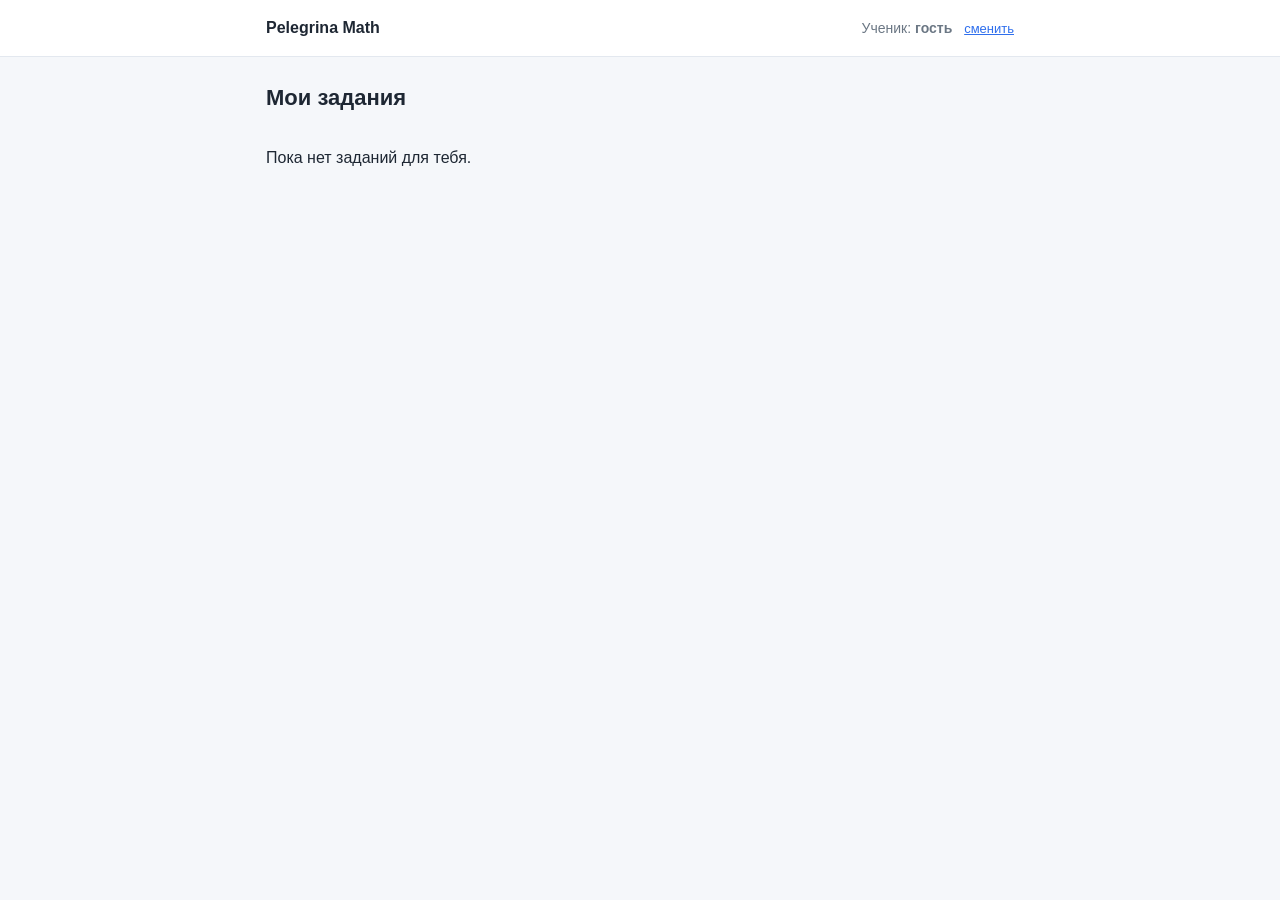
==== index.html @ 8d089a4f "Pelegrina Math: платформа ДЗ по математике Статический сайт под GitHub Pages: задания с дедлайнами, " ====
<!DOCTYPE html>
<html lang="ru">
<head>
  <meta charset="utf-8">
  <meta name="viewport" content="width=device-width, initial-scale=1">
  <title>Pelegrina Math</title>
  <link rel="stylesheet" href="css/style.css">
</head>
<body>
  <header class="topbar">
    <div class="wrap">
      <span class="logo">Pelegrina Math</span>
      <span class="user">Ученик: <b id="student-name">…</b>
        <a href="#" id="logout" class="logout">сменить</a>
      </span>
    </div>
  </header>

  <main class="wrap">
    <h1>Мои задания</h1>
    <div id="admin-bar" class="admin-bar hidden">
      <span>Режим учителя: видны задания всех учеников.</span>
      <a id="stats-link" class="stats-link hidden" href="#" target="_blank" rel="noopener">Открыть статистику ↗</a>
    </div>
    <div id="assignments" class="assignments">Загрузка…</div>
  </main>

  <script src="js/config.js"></script>
  <script src="js/check.js"></script>
  <script src="js/stats.js"></script>
  <script src="js/app.js"></script>
  <script>
    document.getElementById("logout").addEventListener("click", e => {
      e.preventDefault();
      localStorage.removeItem("student");
      location.reload();
    });
    renderIndex();
  </script>
</body>
</html>
---- css/style.css ----
:root {
  --bg: #f5f7fa;
  --card: #ffffff;
  --ink: #1e2733;
  --muted: #6b7784;
  --accent: #2f6fed;
  --green: #1f9d55;
  --red: #d64545;
  --amber: #c98a00;
  --line: #e3e8ef;
}

* { box-sizing: border-box; }
body {
  margin: 0;
  font-family: -apple-system, "Segoe UI", Roboto, Arial, sans-serif;
  background: var(--bg);
  color: var(--ink);
  line-height: 1.5;
  -webkit-text-size-adjust: 100%;
}
button, .card, a { -webkit-tap-highlight-color: rgba(47,111,237,.15); }
.wrap { max-width: 780px; margin: 0 auto; padding: 0 16px; }

.topbar { background: var(--card); border-bottom: 1px solid var(--line); }
.topbar .wrap { display: flex; justify-content: space-between; align-items: center; height: 56px; }
.logo { font-weight: 600; color: var(--ink); text-decoration: none; }
.logo.back { color: var(--accent); }
.user { color: var(--muted); font-size: 14px; }
.logout { color: var(--accent); margin-left: 8px; font-size: 13px; }

h1 { font-size: 22px; margin: 24px 0 8px; }

.admin-bar {
  display: flex; justify-content: space-between; align-items: center; gap: 12px;
  flex-wrap: wrap; margin-top: 14px; padding: 10px 14px;
  background: #fff4e0; border: 1px solid #f0d9a8; border-radius: 10px;
  color: #8a6100; font-size: 14px;
}
.admin-bar.hidden { display: none; }
.stats-link {
  color: #fff; background: var(--amber); padding: 6px 14px;
  border-radius: 8px; text-decoration: none; font-weight: 600; white-space: nowrap;
}
.stats-link.hidden { display: none; }

.assignments { display: flex; flex-direction: column; gap: 12px; margin-top: 16px; }
.card {
  display: block; background: var(--card); border: 1px solid var(--line);
  border-left: 4px solid var(--accent); border-radius: 10px;
  padding: 14px 16px; text-decoration: none; color: inherit;
  transition: box-shadow .15s;
}
.card:hover { box-shadow: 0 3px 12px rgba(0,0,0,.07); }
.card.status-done { border-left-color: var(--green); }
.card.status-overdue { border-left-color: var(--red); }
.card-head { display: flex; justify-content: space-between; align-items: center; gap: 10px; }
.card-title { font-weight: 600; }
.card-meta { display: flex; gap: 18px; color: var(--muted); font-size: 13px; margin-top: 6px; flex-wrap: wrap; }

.badge { font-size: 12px; padding: 2px 10px; border-radius: 999px; white-space: nowrap; }
.badge.status-open { background: #e8f0ff; color: var(--accent); }
.badge.status-done { background: #e4f6ec; color: var(--green); }
.badge.status-overdue { background: #fbe6e6; color: var(--red); }

.deadline { color: var(--amber); font-size: 14px; margin: 0 0 4px; }
.intro { color: var(--muted); margin: 0 0 20px; }

.problem {
  background: var(--card); border: 1px solid var(--line); border-radius: 10px;
  padding: 16px; margin-bottom: 14px;
}
.problem.solved { border-color: #bfe6cd; background: #f6fdf9; }
.problem-head { font-weight: 600; margin-bottom: 8px; }
.tag { color: var(--muted); font-weight: 400; font-size: 13px; margin-left: 6px; }
.problem-statement { margin-bottom: 10px; }
.problem-img { max-width: 100%; border: 1px solid var(--line); border-radius: 8px; margin: 8px 0; }

.answer-row { display: flex; align-items: center; gap: 10px; flex-wrap: wrap; }
.answer-input {
  width: 160px; padding: 9px 12px; font-size: 16px;
  border: 1px solid var(--line); border-radius: 8px;
}
.answer-input:focus { outline: none; border-color: var(--accent); }
.check-btn {
  padding: 8px 16px; font-size: 15px; background: var(--accent); color: #fff;
  border: none; border-radius: 8px; cursor: pointer;
}
.check-btn:disabled { background: #a9bde8; cursor: default; }
.feedback { font-size: 14px; }
.feedback.ok { color: var(--green); }
.feedback.bad { color: var(--red); }

/* Кнопка "Закончить" и поздравление */
.finish-wrap { text-align: center; margin: 24px 0 40px; }
.finish-btn {
  padding: 12px 28px; font-size: 16px; font-weight: 600;
  background: var(--green); color: #fff; border: none;
  border-radius: 10px; cursor: pointer;
}
.finish-btn:disabled { background: #9fd3b3; cursor: not-allowed; }
.finish-hint { margin-top: 8px; font-size: 13px; color: var(--muted); }

.celebration.hidden { display: none; }
.celebration {
  margin-top: 22px; padding: 28px 20px;
  background: linear-gradient(135deg, #fff7e6, #eaf6ff);
  border: 1px solid var(--line); border-radius: 16px;
  animation: pop .35s ease;
}
.celebration-emoji { font-size: 52px; line-height: 1.2; letter-spacing: 6px; animation: bounce .6s ease; }
.celebration-text { font-size: 26px; font-weight: 700; margin-top: 10px; color: var(--ink); }
.celebration-sub { font-size: 15px; color: var(--muted); margin-top: 6px; }

@keyframes pop { from { transform: scale(.9); opacity: 0; } to { transform: scale(1); opacity: 1; } }
@keyframes bounce {
  0% { transform: translateY(0); } 30% { transform: translateY(-14px); }
  60% { transform: translateY(0); } 80% { transform: translateY(-6px); } 100% { transform: translateY(0); }
}

/* ===== Мобильные экраны ===== */
@media (max-width: 560px) {
  .wrap { padding: 0 12px; }
  h1 { font-size: 20px; margin: 18px 0 8px; }

  /* Шапка: логотип и ученик не должны налезать друг на друга */
  .topbar .wrap { height: auto; min-height: 52px; padding: 8px 0; gap: 8px; }
  .logo { font-size: 16px; }
  .user { font-size: 13px; }

  /* Поле ответа тянется на всю ширину, кнопка под ним */
  .answer-row { gap: 8px; }
  .answer-input { flex: 1 1 auto; width: auto; min-width: 0; }
  .check-btn { flex: 0 0 auto; padding: 10px 18px; }
  .feedback { flex-basis: 100%; }

  .problem { padding: 14px; }
  .card-meta { gap: 4px 14px; }

  /* "Закончить" во всю ширину — удобнее пальцем */
  .finish-btn { width: 100%; padding: 14px; font-size: 17px; }

  .celebration { padding: 22px 16px; }
  .celebration-emoji { font-size: 44px; letter-spacing: 4px; }
  .celebration-text { font-size: 22px; }

  /* Кнопка статистики у админа на всю ширину */
  .stats-link { flex: 1 1 100%; text-align: center; }
}
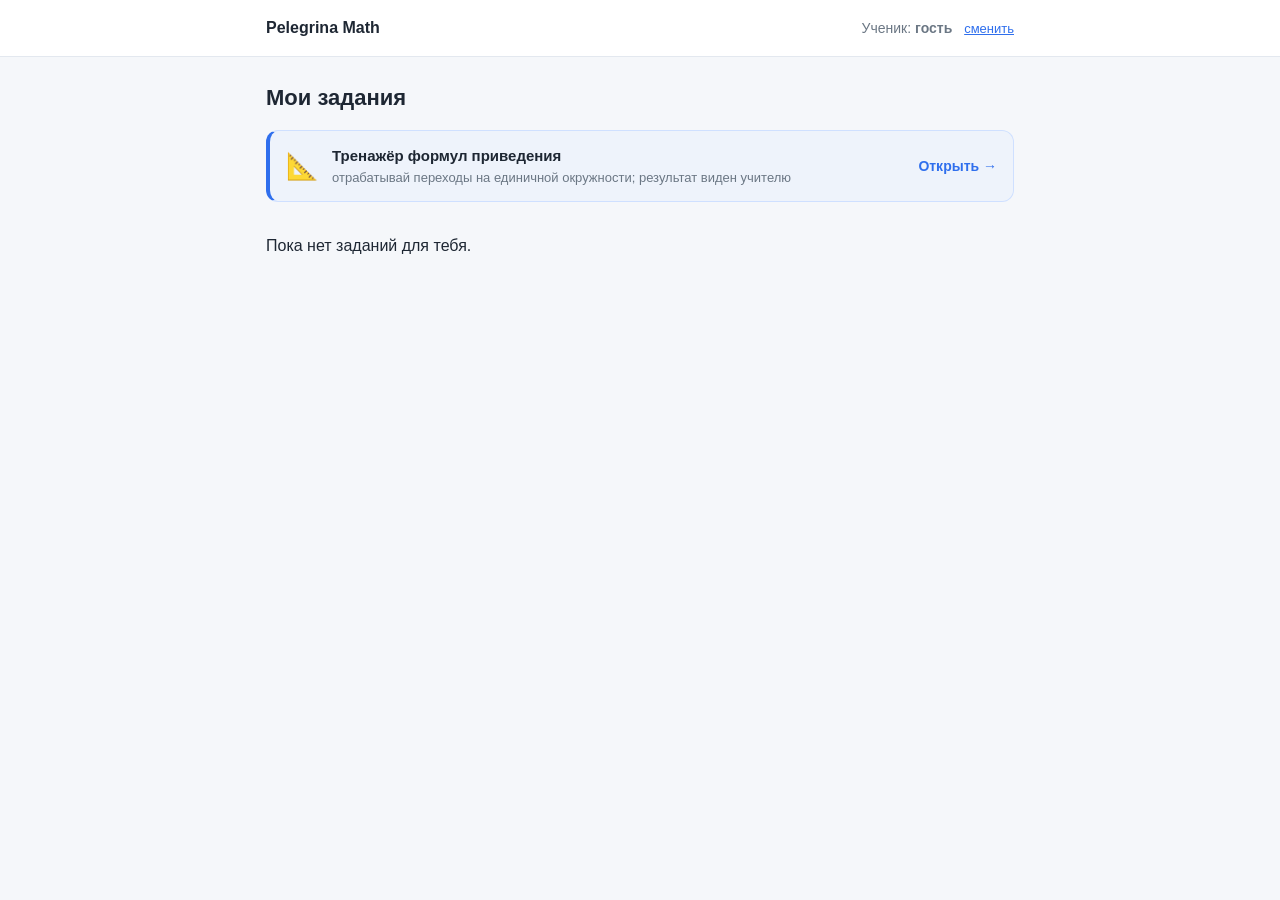
==== commit de5490b1: "Add ДЗ №3 (тригонометрия) and reduction-formula trainer - ДЗ №3: 9 задач №7 (5 приведение + 4 двойно" ====
--- a/index.html
+++ b/index.html
@@ -22,6 +22,14 @@
       <span>Режим учителя: видны задания всех учеников.</span>
       <a id="stats-link" class="stats-link hidden" href="#" target="_blank" rel="noopener">Открыть статистику ↗</a>
     </div>
+    <a class="trainer-link" href="trainer.html">
+      <span class="tl-ico">📐</span>
+      <span class="tl-txt">
+        <b>Тренажёр формул приведения</b>
+        <small>отрабатывай переходы на единичной окружности; результат виден учителю</small>
+      </span>
+      <span class="tl-go">Открыть →</span>
+    </a>
     <div id="assignments" class="assignments">Загрузка…</div>
   </main>
 
--- a/css/style.css
+++ b/css/style.css
@@ -91,6 +91,17 @@
 .feedback.ok { color: var(--green); }
 .feedback.bad { color: var(--red); }
 
+/* Письменные задачи */
+.written-note {
+  background: #fff4e0; border: 1px solid #f0d9a8; color: #8a6100;
+  border-radius: 8px; padding: 8px 12px; margin: 4px 0 10px; font-size: 14px;
+}
+.written-btn {
+  padding: 9px 16px; font-size: 15px; font-weight: 600;
+  background: var(--amber); color: #fff; border: none; border-radius: 8px; cursor: pointer;
+}
+.written-btn:disabled { background: #dcc38a; cursor: default; }
+
 /* Кнопка "Закончить" и поздравление */
 .finish-wrap { text-align: center; margin: 24px 0 40px; }
 .finish-btn {
@@ -147,3 +158,17 @@
   /* Кнопка статистики у админа на всю ширину */
   .stats-link { flex: 1 1 100%; text-align: center; }
 }
+
+/* Ссылка на тренажёр приведения (над списком заданий) */
+.trainer-link {
+  display: flex; align-items: center; gap: 14px; margin-top: 16px;
+  padding: 14px 16px; text-decoration: none; color: var(--ink);
+  background: linear-gradient(0deg, #eef3fb, #eef3fb), var(--card);
+  border: 1px solid #cfe0ff; border-left: 4px solid var(--accent); border-radius: 12px;
+}
+.trainer-link:hover { border-color: var(--accent); }
+.trainer-link .tl-ico { font-size: 26px; line-height: 1; }
+.trainer-link .tl-txt { display: flex; flex-direction: column; flex: 1; }
+.trainer-link .tl-txt b { font-size: 15px; }
+.trainer-link .tl-txt small { color: var(--muted); font-size: 13px; }
+.trainer-link .tl-go { color: var(--accent); font-weight: 600; font-size: 14px; white-space: nowrap; }
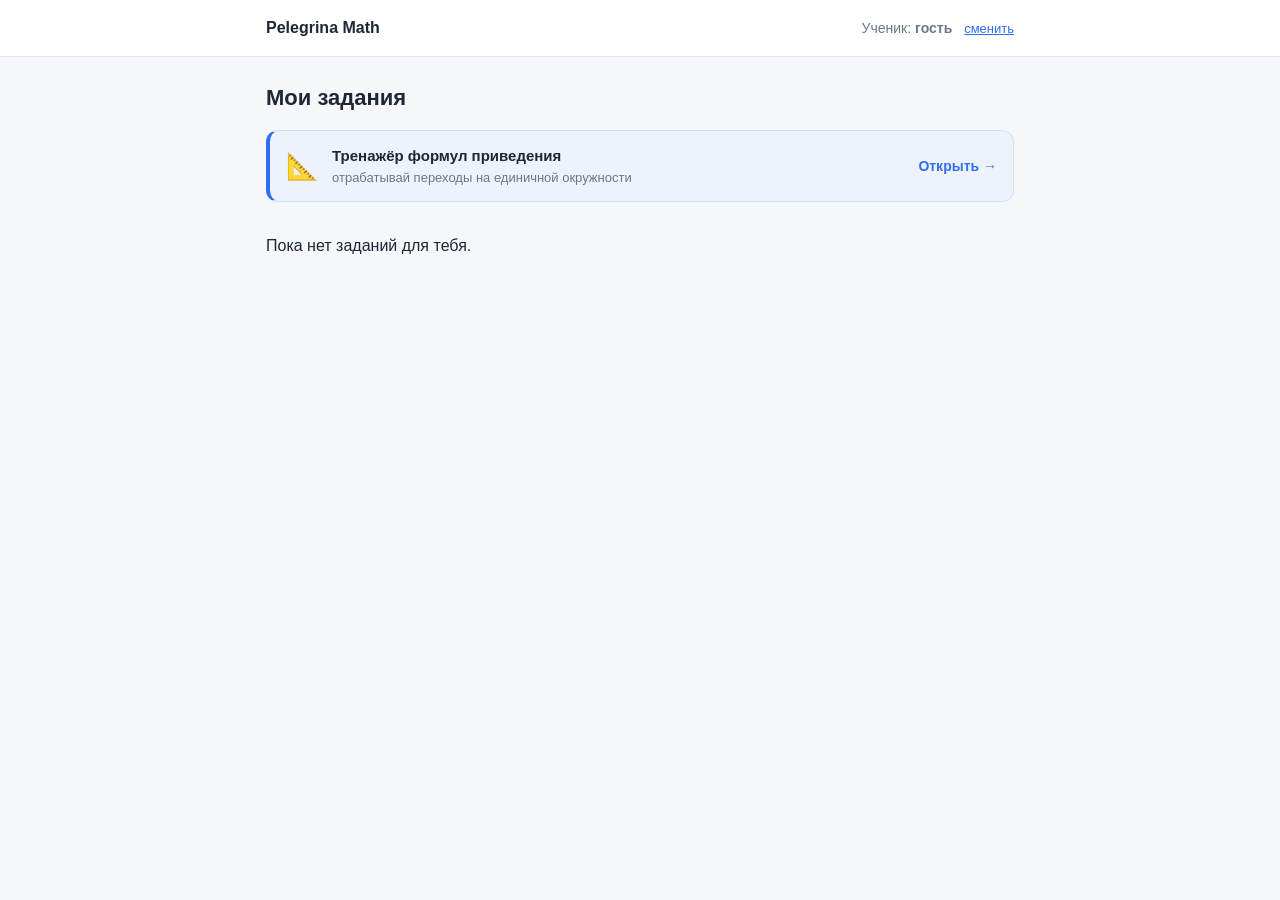
==== commit ce935bb2: "Simplify trainer link caption Co-Authored-By: Claude Opus 4.8 (1M context) <noreply@anthropic.com>" ====
--- a/index.html
+++ b/index.html
@@ -26,7 +26,7 @@
       <span class="tl-ico">📐</span>
       <span class="tl-txt">
         <b>Тренажёр формул приведения</b>
-        <small>отрабатывай переходы на единичной окружности; результат виден учителю</small>
+        <small>отрабатывай переходы на единичной окружности</small>
       </span>
       <span class="tl-go">Открыть →</span>
     </a>
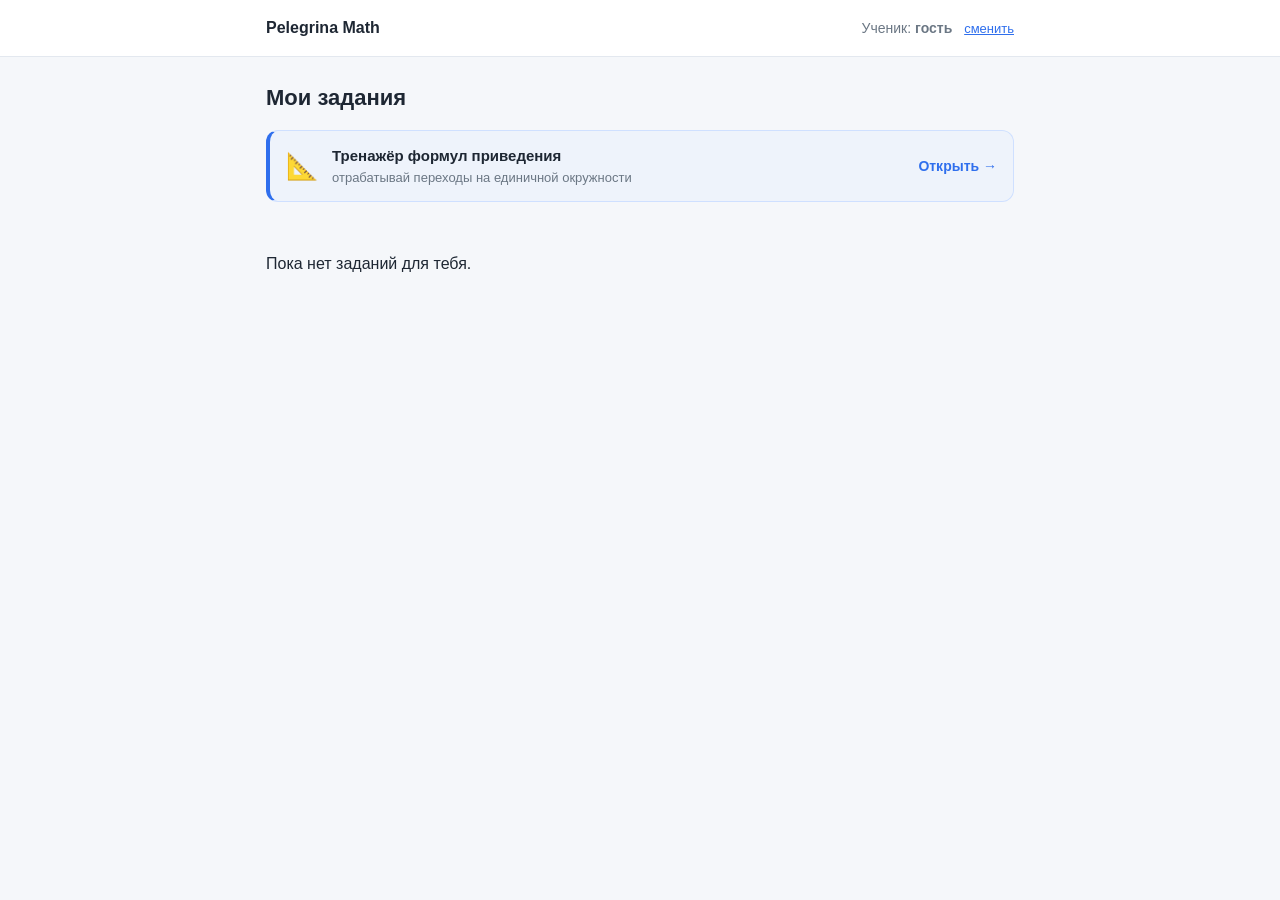
==== commit 2640b6c8: "Вкладки на главной: Нужно сделать / Сделано / Варианты Раскладка заданий по вкладкам в кабинете учен" ====
--- a/index.html
+++ b/index.html
@@ -4,7 +4,12 @@
   <meta charset="utf-8">
   <meta name="viewport" content="width=device-width, initial-scale=1">
   <title>Pelegrina Math</title>
-  <link rel="stylesheet" href="css/style.css">
+  <script>
+    // Антикэш: версия ассетов = момент загрузки страницы (?v=…), чтобы свежие
+    // стили и скрипты подхватывались сразу, без ручного сброса кэша браузера.
+    window.__ASSET_V = Date.now();
+    document.write('<link rel="stylesheet" href="css/style.css?v=' + window.__ASSET_V + '">');
+  </script>
 </head>
 <body>
   <header class="topbar">
@@ -30,13 +35,21 @@
       </span>
       <span class="tl-go">Открыть →</span>
     </a>
+    <div id="tabs" class="tabs"></div>
     <div id="assignments" class="assignments">Загрузка…</div>
   </main>
 
-  <script src="js/config.js"></script>
-  <script src="js/check.js"></script>
-  <script src="js/stats.js"></script>
-  <script src="js/app.js"></script>
+  <script>
+    // Подключаем скрипты со свежей версией (?v=…) в том же порядке и синхронно,
+    // как обычные теги (document.write при разборе страницы не ломает порядок).
+    (function () {
+      var v = window.__ASSET_V || Date.now();
+      var files = ["js/config.js", "js/check.js", "js/stats.js", "js/app.js"];
+      for (var i = 0; i < files.length; i++) {
+        document.write('<script src="' + files[i] + '?v=' + v + '"><\/script>');
+      }
+    })();
+  </script>
   <script>
     document.getElementById("logout").addEventListener("click", e => {
       e.preventDefault();
--- a/css/style.css
+++ b/css/style.css
@@ -64,6 +64,7 @@
 .badge.status-overdue { background: #fbe6e6; color: var(--red); }
 
 .deadline { color: var(--amber); font-size: 14px; margin: 0 0 4px; }
+.deadline.done { color: var(--green); font-weight: 600; }
 .intro { color: var(--muted); margin: 0 0 20px; }
 
 .problem {
@@ -172,3 +173,50 @@
 .trainer-link .tl-txt b { font-size: 15px; }
 .trainer-link .tl-txt small { color: var(--muted); font-size: 13px; }
 .trainer-link .tl-go { color: var(--accent); font-weight: 600; font-size: 14px; white-space: nowrap; }
+
+/* Разбиение задания по темам (секции в assignment.html) */
+.section-head {
+  margin: 30px 0 6px; padding: 11px 15px;
+  background: linear-gradient(0deg, #eef3fb, #eef3fb), var(--card);
+  border-left: 4px solid var(--accent); border-radius: 10px;
+  font-size: 16px; font-weight: 600; color: var(--ink);
+}
+.section-head:first-child { margin-top: 10px; }
+.section-head .section-ix {
+  display: inline-block; margin-right: 8px; font-size: 11px; font-weight: 600;
+  letter-spacing: .6px; text-transform: uppercase; color: var(--accent);
+}
+.section-note {
+  margin: 0 0 10px; padding: 12px 15px;
+  background: #f7faff; border: 1px solid #dbe6fb; border-radius: 10px;
+  font-size: 14px; color: var(--ink);
+}
+.section-note p { margin: 7px 0; }
+.section-note p:first-child { margin-top: 0; }
+.section-note p:last-child { margin-bottom: 0; }
+
+/* Задача с несколькими полями ввода (системы: a, b, c …) */
+.multi-row { display: flex; flex-wrap: wrap; gap: 10px 18px; margin: 12px 0 4px; }
+.mfield { display: flex; align-items: center; gap: 7px; font-size: 15px; }
+.mfield > span { color: var(--ink); font-style: italic; white-space: nowrap; }
+.mfield .answer-input { width: 92px; }
+.answer-input.mf-ok  { border-color: var(--green); background: #f1fbf6; }
+.answer-input.mf-bad { border-color: var(--red);   background: #fdf2f2; }
+
+/* Вкладки на главной: Нужно сделать / Сделано / Варианты */
+.tabs { display: flex; gap: 8px; margin-top: 18px; flex-wrap: wrap; }
+.tab {
+  display: inline-flex; align-items: center; gap: 8px;
+  padding: 9px 16px; font-size: 14px; font-weight: 600;
+  color: var(--muted); background: var(--card);
+  border: 1px solid var(--line); border-radius: 999px; cursor: pointer;
+  transition: background .12s, color .12s, border-color .12s;
+}
+.tab:hover { border-color: var(--accent); color: var(--ink); }
+.tab.active { background: var(--accent); color: #fff; border-color: var(--accent); }
+.tab-count {
+  font-size: 12px; font-weight: 700; min-width: 18px; text-align: center;
+  padding: 1px 7px; border-radius: 999px; background: #eef2f8; color: var(--muted);
+}
+.tab.active .tab-count { background: rgba(255,255,255,.28); color: #fff; }
+.empty-tab { color: var(--muted); text-align: center; padding: 26px 0; }
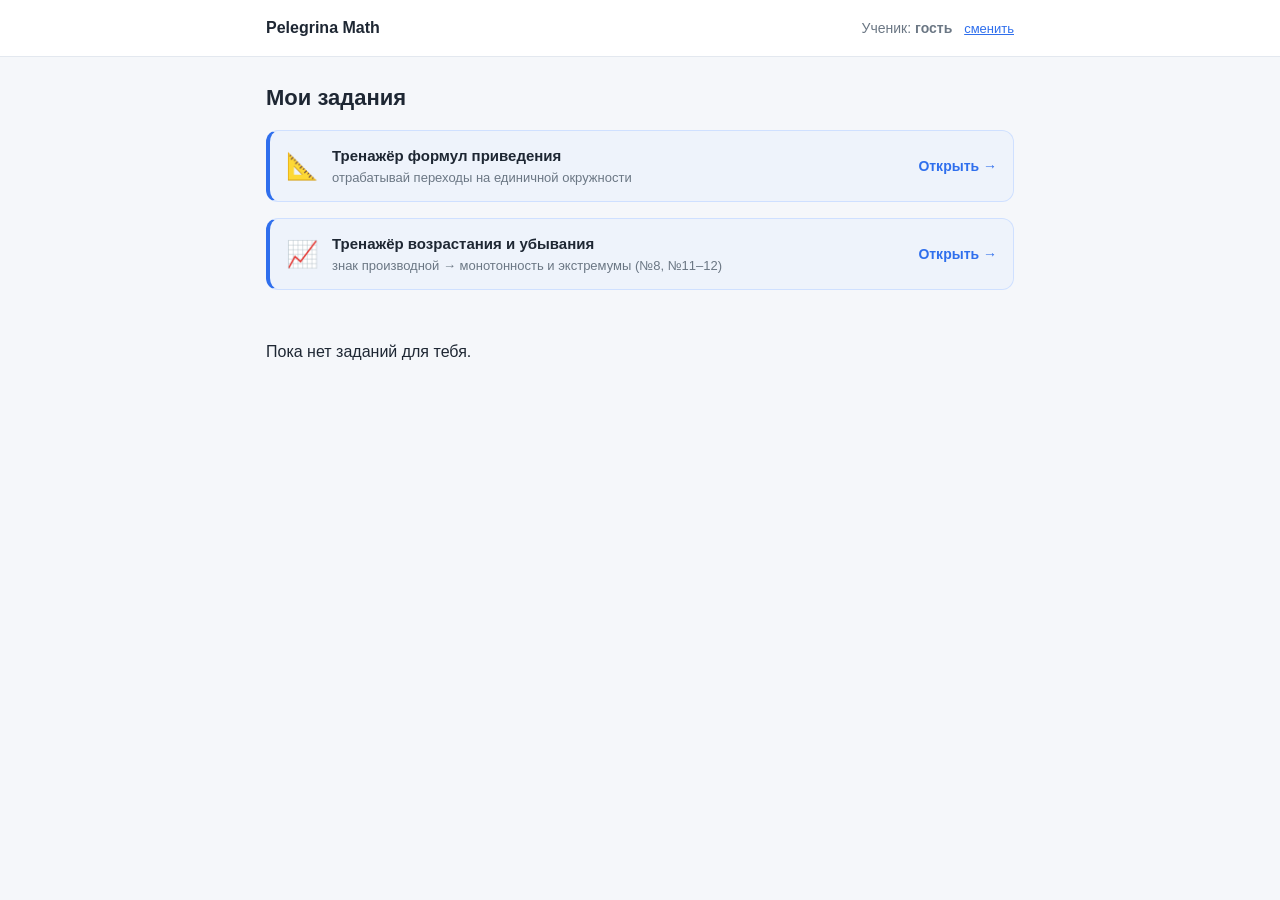
==== commit 70229d77: "Новый тренажёр: возрастание, убывание и экстремумы (№8, №11-12) Три режима: по графику производной, " ====
--- a/index.html
+++ b/index.html
@@ -35,6 +35,14 @@
       </span>
       <span class="tl-go">Открыть →</span>
     </a>
+    <a class="trainer-link" href="trainer-monotonicity.html">
+      <span class="tl-ico">📈</span>
+      <span class="tl-txt">
+        <b>Тренажёр возрастания и убывания</b>
+        <small>знак производной → монотонность и экстремумы (№8, №11–12)</small>
+      </span>
+      <span class="tl-go">Открыть →</span>
+    </a>
     <div id="tabs" class="tabs"></div>
     <div id="assignments" class="assignments">Загрузка…</div>
   </main>
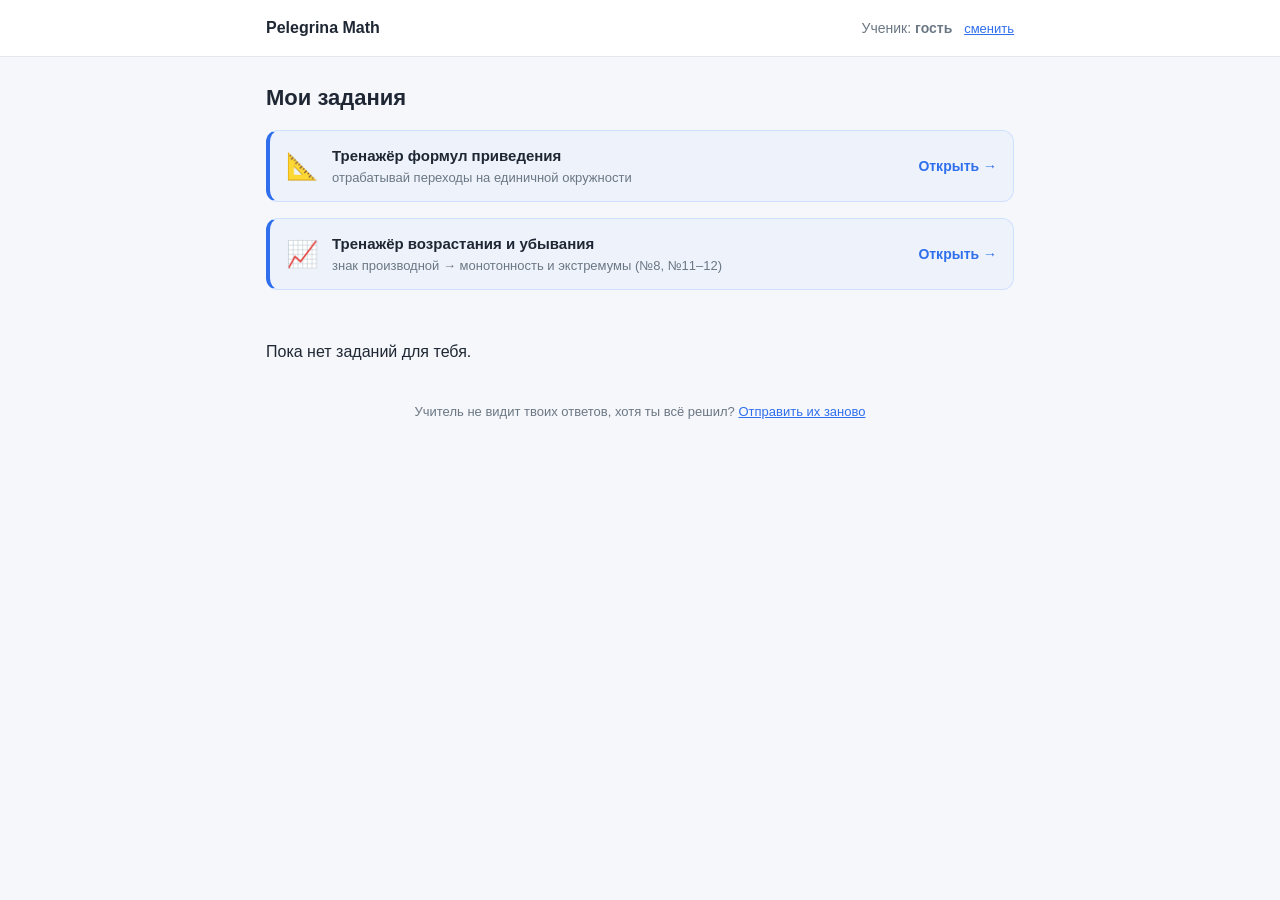
==== commit 092fb7f9: "Страница восстановления ответов из локальной копии браузера Прогресс пишется в localStorage сразу, а" ====
--- a/index.html
+++ b/index.html
@@ -45,6 +45,10 @@
     </a>
     <div id="tabs" class="tabs"></div>
     <div id="assignments" class="assignments">Загрузка…</div>
+    <p class="backup-hint">
+      Учитель не видит твоих ответов, хотя ты всё решил?
+      <a href="backup.html">Отправить их заново</a>
+    </p>
   </main>
 
   <script>
--- a/css/style.css
+++ b/css/style.css
@@ -65,7 +65,7 @@
 
 .deadline { color: var(--amber); font-size: 14px; margin: 0 0 4px; }
 .deadline.done { color: var(--green); font-weight: 600; }
-.intro { color: var(--muted); margin: 0 0 20px; }
+.intro { color: var(--muted); margin: 0 0 20px; white-space: pre-line; }
 
 .problem {
   background: var(--card); border: 1px solid var(--line); border-radius: 10px;
@@ -220,3 +220,73 @@
 }
 .tab.active .tab-count { background: rgba(255,255,255,.28); color: #fff; }
 .empty-tab { color: var(--muted); text-align: center; padding: 26px 0; }
+
+/* ---- Отчёт учителя внутри задания (виден только админу) ---- */
+.teacher-panel {
+  margin: 0 0 18px; padding: 12px 14px;
+  background: #fff4e0; border: 1px solid #f0d9a8; border-radius: 10px;
+  color: #6f4e00; font-size: 14px;
+}
+.tp-head { display: flex; align-items: center; gap: 10px; flex-wrap: wrap; }
+.tp-title { font-weight: 700; margin-right: 4px; }
+.tp-students { display: flex; gap: 6px; flex-wrap: wrap; }
+.tp-student {
+  padding: 4px 12px; font-size: 13px; font-weight: 600; cursor: pointer;
+  color: #8a6100; background: #fffaf0; border: 1px solid #f0d9a8; border-radius: 999px;
+}
+.tp-student.active { color: #fff; background: var(--amber); border-color: var(--amber); }
+.tp-reload {
+  margin-left: auto; padding: 4px 12px; font-size: 13px; cursor: pointer;
+  color: #8a6100; background: #fffaf0; border: 1px solid #f0d9a8; border-radius: 8px;
+}
+.tp-summary { margin-top: 9px; line-height: 1.6; }
+.tp-summary .tp-reload { margin-left: 6px; }
+
+.tp-report {
+  margin: 12px -16px -16px; padding: 10px 16px;
+  border-top: 1px solid var(--line); border-radius: 0 0 10px 10px;
+  font-size: 13px;
+}
+.tp-report.tp-solved    { background: #f1fbf6; }
+.tp-report.tp-failed    { background: #fdf2f2; }
+.tp-report.tp-untouched { background: #f7f8fa; }
+.tp-status { font-weight: 600; }
+.tp-report.tp-solved .tp-status    { color: var(--green); }
+.tp-report.tp-failed .tp-status    { color: var(--red); }
+.tp-report.tp-untouched .tp-status { color: var(--muted); }
+.tp-attempts { list-style: none; margin: 7px 0 0; padding: 0; display: flex;
+  flex-direction: column; gap: 4px; }
+.tp-attempts li { display: flex; align-items: baseline; gap: 8px; flex-wrap: wrap; }
+.tp-t { color: var(--muted); font-size: 12px; min-width: 96px; }
+.tp-ans {
+  padding: 1px 7px; border-radius: 6px; background: #fff;
+  border: 1px solid var(--line); font-size: 13px; word-break: break-word;
+}
+.tp-attempts li.ok  .tp-mark { color: var(--green); font-weight: 700; }
+.tp-attempts li.bad .tp-mark { color: var(--red); font-weight: 700; }
+.tp-late { color: var(--red); font-size: 12px; }
+
+.problem.tp-solved { border-left: 4px solid var(--green); }
+.problem.tp-failed { border-left: 4px solid var(--red); }
+.tp-note { color: var(--amber); font-size: 12px; }
+
+/* ---- Страница восстановления ответов (backup.html) ---- */
+.bk-summary { margin: 16px 0 12px; font-size: 15px; }
+.bk-controls { display: flex; gap: 10px; flex-wrap: wrap; margin-bottom: 14px; }
+.bk-controls.hidden, .bk-status.hidden, .bk-dump.hidden { display: none; }
+.bk-secondary {
+  padding: 11px 20px; font-size: 15px; font-weight: 600; cursor: pointer;
+  color: var(--accent); background: var(--card); border: 1px solid var(--accent); border-radius: 10px;
+}
+.bk-status { padding: 10px 14px; border-radius: 10px; font-size: 14px; margin-bottom: 14px; }
+.bk-ok   { background: #f1fbf6; border: 1px solid #bfe6cd; color: var(--green); }
+.bk-warn { background: #fff4e0; border: 1px solid #f0d9a8; color: #8a6100; }
+.bk-bad  { background: #fdf2f2; border: 1px solid #f0c9c9; color: var(--red); }
+.bk-dump { width: 100%; height: 120px; font-size: 12px; font-family: Menlo, Consolas, monospace;
+           border: 1px solid var(--line); border-radius: 10px; padding: 8px; margin-bottom: 14px; }
+.bk-block { background: var(--card); border: 1px solid var(--line); border-radius: 10px;
+            padding: 12px 14px; margin-bottom: 10px; }
+.bk-title { font-weight: 600; }
+.bk-meta { color: var(--muted); font-size: 13px; margin-top: 4px; }
+.backup-hint { margin: 22px 0 8px; text-align: center; color: var(--muted); font-size: 13px; }
+.backup-hint a { color: var(--accent); }
